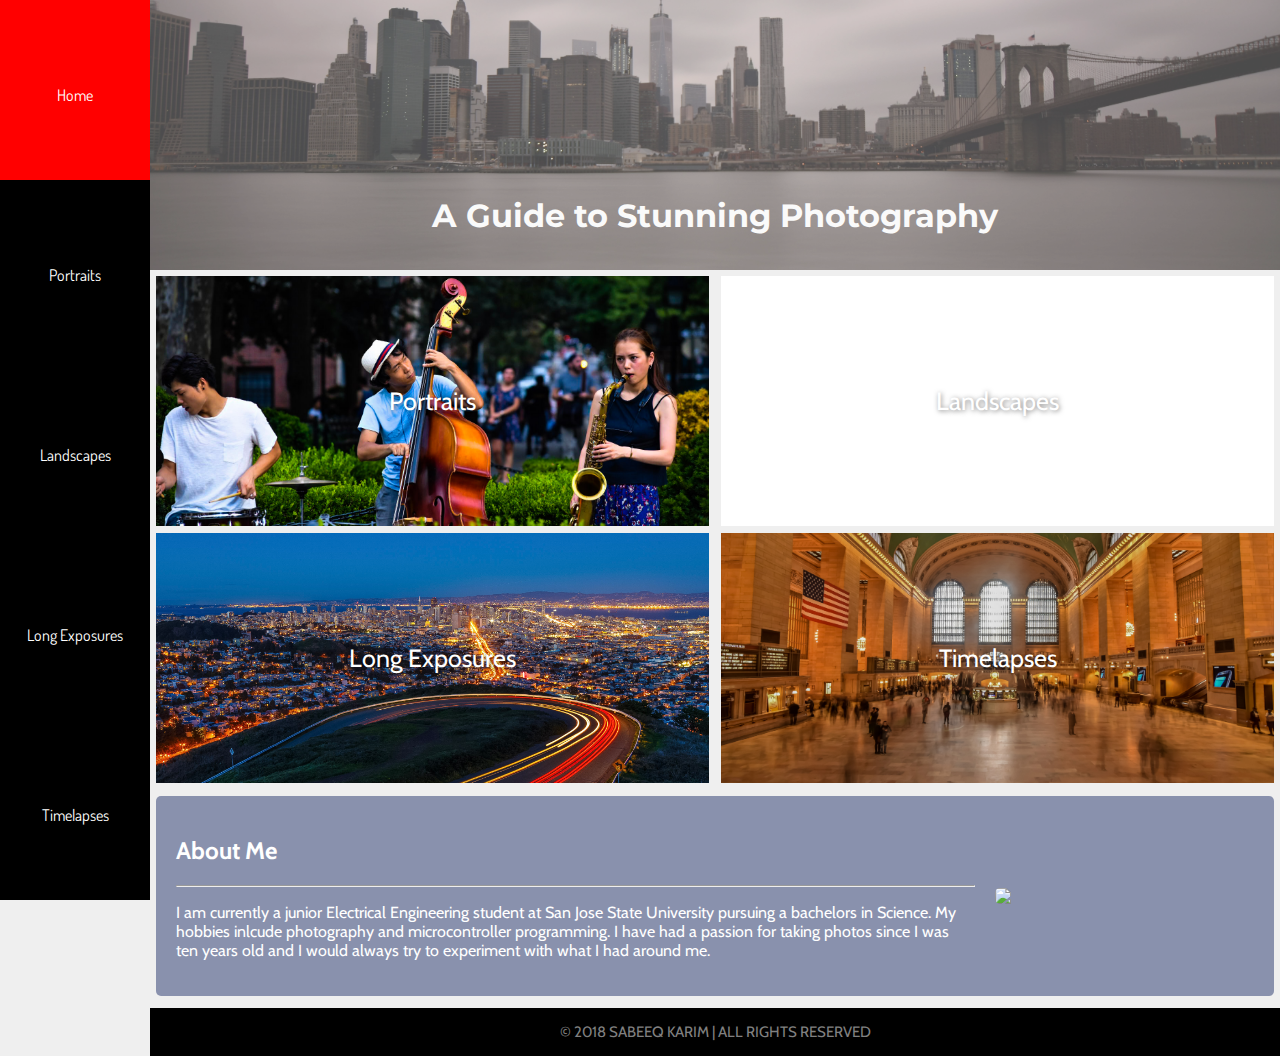
==== index.html @ 4f80b738 "Initial Website" ====
<!DOCTYPE html>
<html lang="en" dir="ltr">
  <head>
    <meta charset="utf-8">
    <title></title>
    <link href="https://fonts.googleapis.com/css?family=Cabin|Dosis|Montserrat" rel="stylesheet">
    <link rel="stylesheet" href="https://use.fontawesome.com/releases/v5.5.0/css/all.css" integrity="sha384-B4dIYHKNBt8Bc12p+WXckhzcICo0wtJAoU8YZTY5qE0Id1GSseTk6S+L3BlXeVIU" crossorigin="anonymous">
    <link rel="stylesheet" href="styles.css" type="text/css">
  </head>
  <body>
    <div id="nav">
      <ul>
        <li class="active">
          <a href="index.html">
            <i class="fas fa-home"></i>
            Home
          </a>
        </li>
        <li>
          <a href="portrait.html">
            <i class="fas fa-user"></i>
            Portraits
          </a>
        </li>
        <li>
          <a href="landscape.html">
            <i class="fas fa-mountain"></i>
            Landscapes
          </a>
        </li>
        <li>
          <a href="longexposure.html">
            <i class="far fa-clock"></i>
            Long Exposures
          </a>
        </li>
        <li>
          <a href="timelapse.html">
            <i class="fas fa-hourglass-half"></i>
            Timelapses
          </a>
        </li>
      </ul>
    </div>
    <div id="content">
      <div id="header" class="home">
        <h1>
        A Guide to Stunning Photography
        </h1>
      </div>
      <div id="links">
        <div class="link">
          <a href="portrait.html" class="portraits">
            Portraits
          </a>
        </div>
        <div class="link">
          <a href="landscape.html" class="landscape">
            Landscapes
          </a>
        </div>
        <div class="link">
          <a href="longexposure.html" class="longexposures">
            Long Exposures
          </a>
        </div>
        <div class="link">
          <a href="timelapse.html" class="timelapse">
            Timelapses
          </a>
        </div>
      </div>
      <div id="description">
        <div class="info">
          <div class="info-text">
            <h2>About Me</h2>
            <hr>
            <p>
              I am currently a junior Electrical Engineering student at San Jose
              State University pursuing a bachelors in Science. My hobbies inlcude
              photography and microcontroller programming. I have had a passion for
              taking photos since I was ten years old and I would always try to experiment with
              what I had around me.
            </p>
          </div>
          <img src="images/picofme.jpg" />
        </div>
      </div>
      <div id="footer">
        <div class="buttons">
          <a href="https://twitter.com/SabeeqK">
            <i class="fab fa-twitter"></i>
          </a>
          <a href="https://www.instagram.com/sabk11/">
            <i class="fab fa-instagram"></i>
          </a>
          <a href="https://www.facebook.com/sabeeq.karim">
            <i class="fab fa-facebook-square"></i>
          </a>
          <a href="mailto:sabeeqkarim@gmail.com?subject=Photography">
            <i class="fas fa-envelope"></i>
          </a>
          <a href="https://www.linkedin.com/in/sabeeq-karim-74435216a/">
            <i class="fab fa-linkedin"></i>
          </a>
        </div>
        <div class="text">
          &copy; 2018 SABEEQ KARIM | ALL RIGHTS RESERVED
        </div>
      </div>
    </div>
  </body>
</html>
---- styles.css ----
/* Global styles */
html,
body {
  margin: 0;
  padding: 0;
  height: 100%;
}

#nav {
  width:150px;
  background-color: #000;
  position: fixed;
  height: 100%;
  font-family: 'Dosis', sans-serif;
}

#nav ul {
  list-style: none;
  margin: 0;
  padding: 0;
}

#nav ul li {
  min-height: 70px;
  height: 20vh;
  background-color: black;
  transition: background-color 0.5s ease-in-out;
}

#nav ul li a{
  width: 100%;
  height: 100%;
  color:#fff;
  font-size: 16px;
  text-decoration: none;
  display: flex;
  flex-direction: column;
  justify-content: center;
  align-items: center;
}

#nav ul li a i{
  font-size: 28px;
  margin-bottom: 10px;
}

#nav ul li.active {
  background-color: gray;
}

#nav ul li:hover {
  background-color: red;
}

#content{
  width: auto;
  padding-left: 150px;
  background: #efefef;
  height: auto;
}

#header {
  width: 100%;
  height: 200px;
  opacity: 0.7;
  background-size: cover;
  background-repeat: no-repeat;
  background-position: center bottom;
  display: flex;
  justify-content:flex-end;
  flex-direction: column;
  padding: 35px 0;
  text-align: center;
  font-family: 'Montserrat', sans-serif;
  color: white;
}

#header.home {
  background-image: url("images/headers/header4.jpg");
}

#header.portrait {
  background-image: url("images/headers/portraitheader.jpg");
}

#header.landscape {
  background-image: url("images/headers/landscapeheader.jpg");
}

#header.longexposure {
  background-image: url("images/headers/lighttrailheader.jpg");
}

#header.timelapse {
  background-image: url("images/headers/timelapseheader.jpg");
}

#header h1{
  margin: 0;
  margin-top:0;
}
#content {
  font-family: 'Cabin', sans-serif;
}

#links-header {
  text-align: center;
  width: 100%;
}

#links {
  display: flex;
  justify-content: space-around;
  flex-direction: row;
  align-items: center;
  flex-wrap: wrap;
  margin:0;
  padding: 0;
}

#links div.link {
  flex-basis: 49%;
  height: 250px;
  overflow: hidden;
  margin-top: 5px;
  border: 1px solid #efefef;
}

#links div.link a {
  height: 100%;
  width: 100%;
  display: flex;
  flex-direction: column;
  justify-content: center;
  align-items: center;
  text-decoration: none;
  color: #fff;
  transition: all 1s ease-in-out;
  background-color: #fff;
  background-repeat: no-repeat;
  background-size: cover;
  background-position: center;
  font-size: 25px;
  text-shadow: 1px 1px 5px rgba(0,0,0,0.5);
}

#links div.link a.landscape {
  background-image: url("images/linkbackgrounds/landscape.jpg");
}

#links div.link a.longexposures {
  background-image: url("images/linkbackgrounds/lighttrail.jpg");
}

#links div.link a.timelapse {
  background-image: url("images/linkbackgrounds/timelapse.jpg");
}

#links div.link a.portraits {
  background-image: url("images/linkbackgrounds/portrait.jpg");
}


#links div.link a:hover {
  text-shadow: 1px 1px 5px rgba(0,0,0,1);
  font-size: 21px;
  transform: scale(1.2);
}

#main  {
  width: 100%;
}

#main .section {
  display: flex;
  justify-content: space-around;
  align-items: center;
  padding: 10px 5px;
}

#main .section img {
  padding-right: 10px;
  padding-left: 10px;
  width: 25%;
  background-size: auto;
  border-radius: 5px 25px 5px;
}

#main .section .section-text {
  width: 70%;
}

#description  {
  background-color: #8991AD;
  margin: 12px 6px;
  border-radius: 5px;
  color: #fff;
}

#description .info {
  display: flex;
  justify-content: space-around;
  align-items: center;

}

#description .info img {
  width: 25%;
  height: auto;
  border-radius: 5px;
}

#description .info .info-text {
  width: 70%;
  height: 100%;
  flex-grow: 2;
  padding: 20px;
}

#footer{
  display: flex;
  justify-content:flex-end;
  flex-direction: column;
  padding: 15px;
  text-align: center;
  background-color: #000;
  margin-bottom: 0px;
}

#footer .text {
  color: grey;
  font-size: 15px;
}

#footer .buttons {
  display: flex;
  flex-direction: row;
  margin: 0 auto;
  font-size: 30px;
}
#footer .buttons a {
  color: grey;
  text-decoration: none;
  margin:0 25px;
  transition: color 0.5s ease-in-out;
}

#footer .buttons a .instagram{
  color: grey;
  text-decoration: none;
  margin:0 25px;
  transition: webkit-text-fill-color 0.5s ease-in-out;
}

#footer .buttons a:hover{
  color: white;
}

#footer .buttons a:hover.twitter{
  color: #38A1F3;
}

#footer .buttons a:hover.instagram{
  background: -webkit-radial-gradient(33% 100% circle, #FED373 4%, #F15245 30%, #D92E7F 62%, #9B36B7 85%, #515ECF);
}

#footer .buttons a:hover.facebook{
  color: #3b5998;
}

#footer .buttons a:hover.linkedin{
  color: #0077B5;
}

video {
  display: flex;
  margin-left: auto;
  margin-right: auto;
  width:85%;
  border-radius:25px;
}

#introduction {
  text-align: center;
  padding: 0 1.5px;
  opacity:0.6;
  line-height:1.5;
  font-size: 20px;
  font-weight: bold;
}
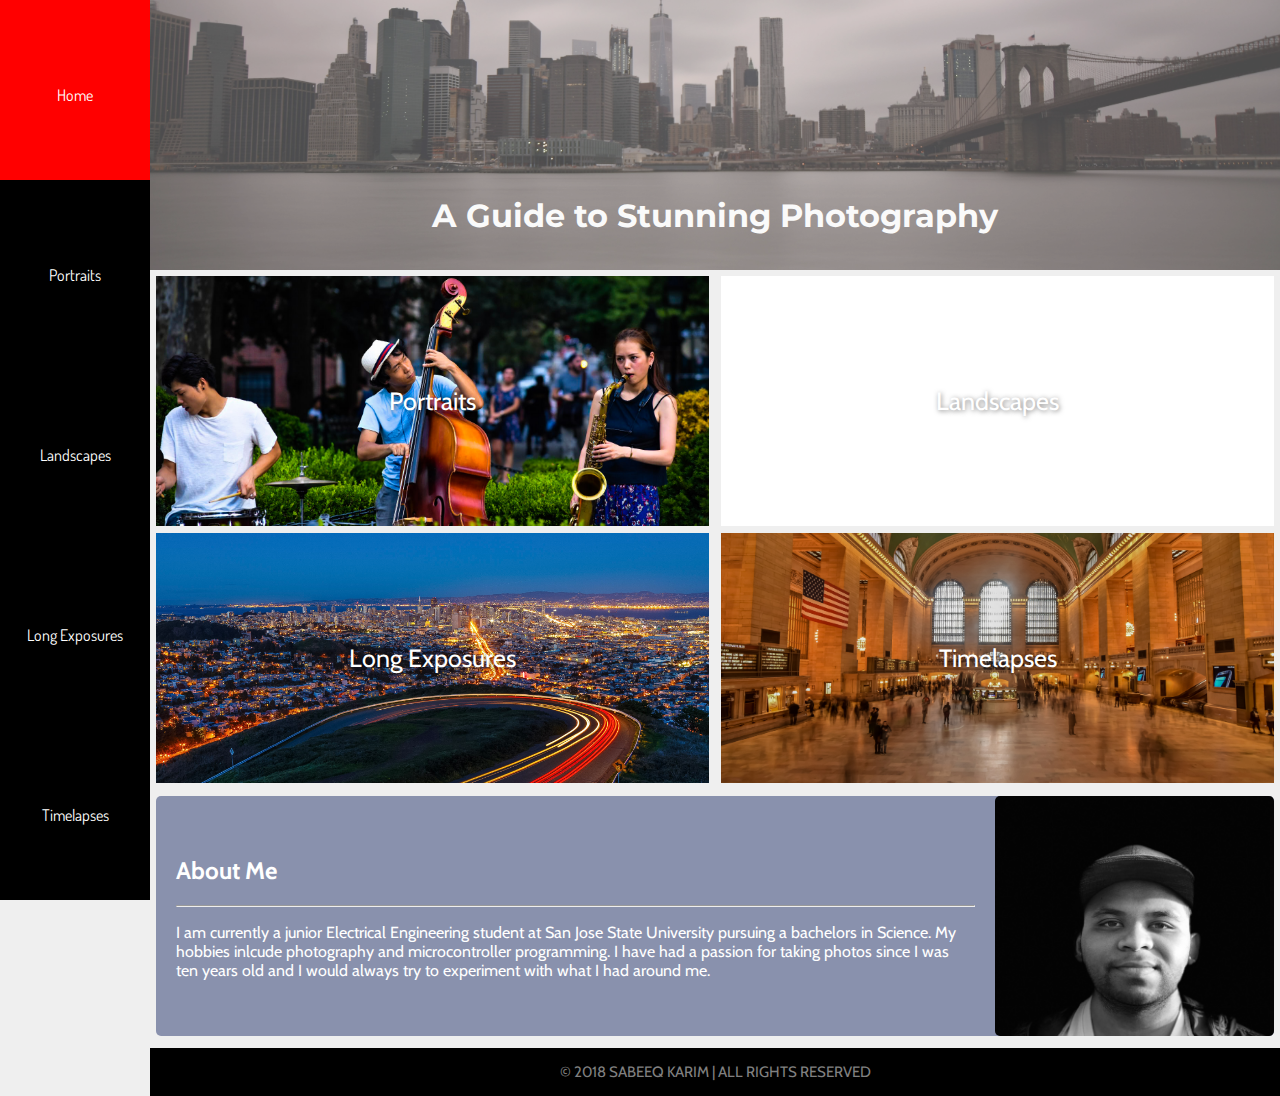
==== commit d09954a0: "update files" ====
--- a/index.html
+++ b/index.html
@@ -83,7 +83,7 @@
               what I had around me.
             </p>
           </div>
-          <img src="images/picofme.jpg" />
+          <img src="images/picofme.JPG" />
         </div>
       </div>
       <div id="footer">
--- a/styles.css
+++ b/styles.css
@@ -84,7 +84,7 @@
 }
 
 #header.landscape {
-  background-image: url("images/headers/landscapeheader.jpg");
+  background-image: url("images/headers/landscapeheader.JPG");
 }
 
 #header.longexposure {
@@ -145,7 +145,7 @@
 }
 
 #links div.link a.landscape {
-  background-image: url("images/linkbackgrounds/landscape.jpg");
+  background-image: url("images/linkbackgrounds/landscape.JPG");
 }
 
 #links div.link a.longexposures {
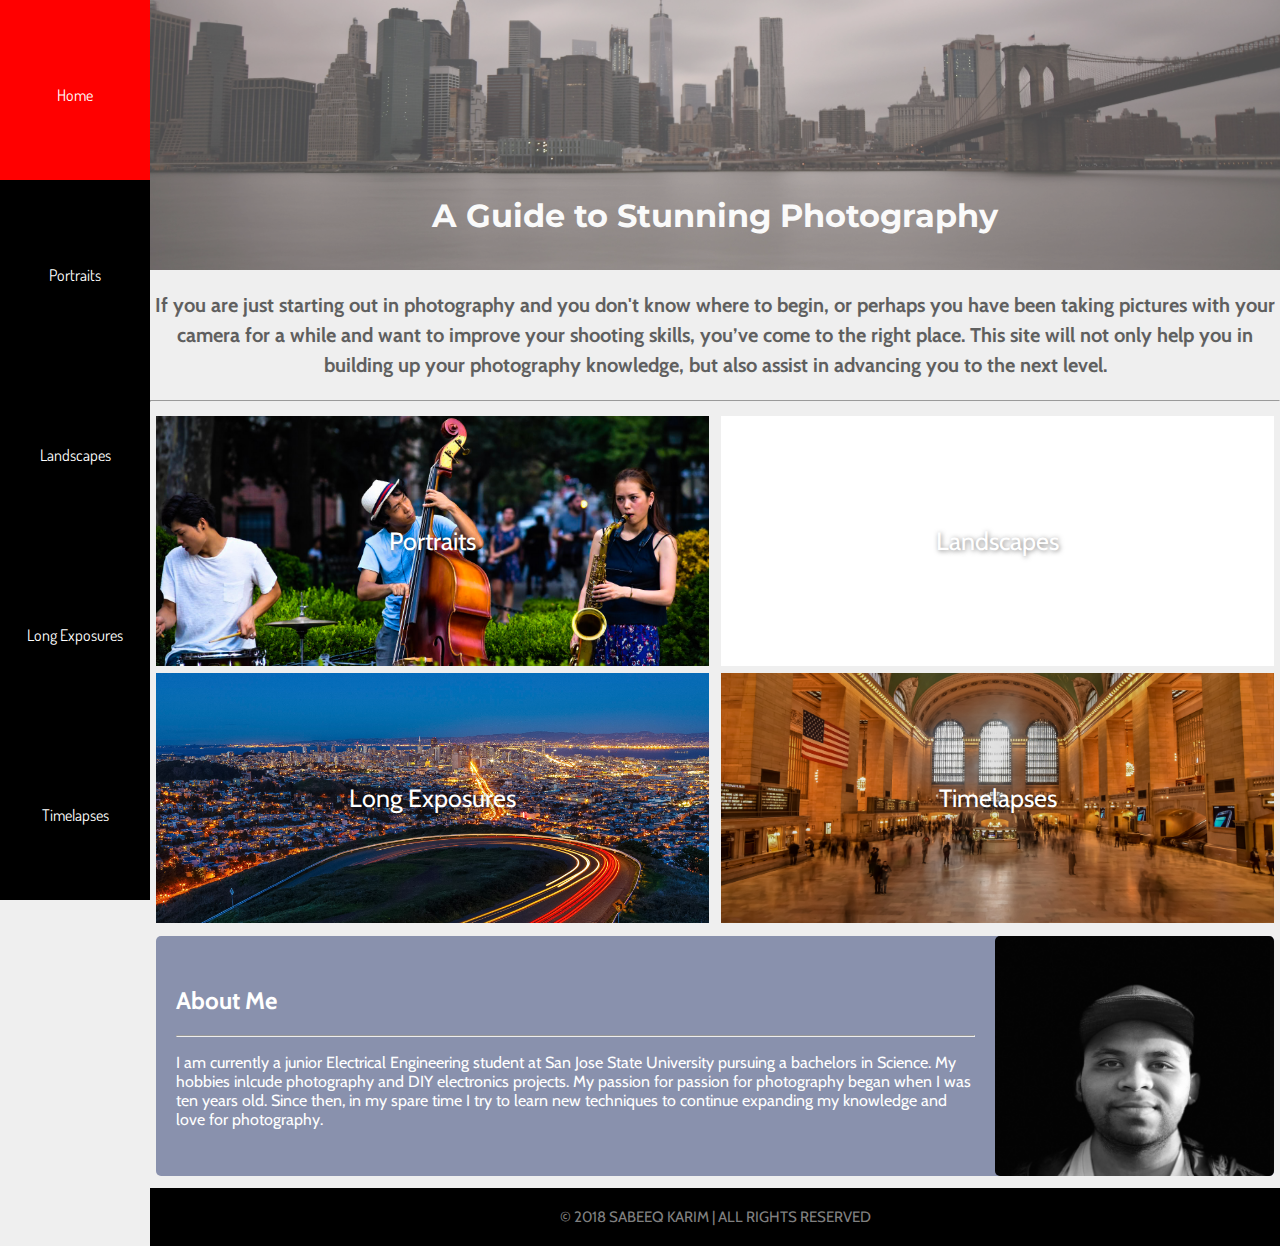
==== commit 24d9d341: "adding tab icons" ====
--- a/index.html
+++ b/index.html
@@ -2,10 +2,11 @@
 <html lang="en" dir="ltr">
   <head>
     <meta charset="utf-8">
-    <title></title>
+    <title>A Guide to Stunning Photography</title>
     <link href="https://fonts.googleapis.com/css?family=Cabin|Dosis|Montserrat" rel="stylesheet">
     <link rel="stylesheet" href="https://use.fontawesome.com/releases/v5.5.0/css/all.css" integrity="sha384-B4dIYHKNBt8Bc12p+WXckhzcICo0wtJAoU8YZTY5qE0Id1GSseTk6S+L3BlXeVIU" crossorigin="anonymous">
     <link rel="stylesheet" href="styles.css" type="text/css">
+    <link rel="shortcut icon" href="images/sitelogo.ico">
   </head>
   <body>
     <div id="nav">
@@ -48,6 +49,16 @@
         A Guide to Stunning Photography
         </h1>
       </div>
+      <div id="introduction">
+        <p>
+          If you are just starting out in photography and you don't know where to begin,
+          or perhaps you have been taking pictures with your camera for a while and want
+          to improve your shooting skills, you’ve come to the right place. This site will
+          not only help you in building up your photography knowledge, but also assist in
+          advancing you to the next level.
+        </p>
+      </div>
+      <hr>
       <div id="links">
         <div class="link">
           <a href="portrait.html" class="portraits">
@@ -78,9 +89,10 @@
             <p>
               I am currently a junior Electrical Engineering student at San Jose
               State University pursuing a bachelors in Science. My hobbies inlcude
-              photography and microcontroller programming. I have had a passion for
-              taking photos since I was ten years old and I would always try to experiment with
-              what I had around me.
+              photography and DIY electronics projects. My passion for passion
+              for photography began when I was ten years old. Since then, in my spare
+              time I try to learn new techniques to continue expanding my knowledge and
+              love for photography.
             </p>
           </div>
           <img src="images/picofme.JPG" />
@@ -88,19 +100,19 @@
       </div>
       <div id="footer">
         <div class="buttons">
-          <a href="https://twitter.com/SabeeqK">
+          <a href="https://twitter.com/SabeeqK" class="twitter">
             <i class="fab fa-twitter"></i>
           </a>
-          <a href="https://www.instagram.com/sabk11/">
+          <a href="https://www.instagram.com/sabk11/" class="instagram">
             <i class="fab fa-instagram"></i>
           </a>
-          <a href="https://www.facebook.com/sabeeq.karim">
+          <a href="https://www.facebook.com/sabeeq.karim" class="facebook">
             <i class="fab fa-facebook-square"></i>
           </a>
-          <a href="mailto:sabeeqkarim@gmail.com?subject=Photography">
+          <a href="mailto:sabeeqkarim@gmail.com?subject=Photography" class="mail">
             <i class="fas fa-envelope"></i>
           </a>
-          <a href="https://www.linkedin.com/in/sabeeq-karim-74435216a/">
+          <a href="https://www.linkedin.com/in/sabeeq-karim-74435216a/" class="linkedin">
             <i class="fab fa-linkedin"></i>
           </a>
         </div>
--- a/styles.css
+++ b/styles.css
@@ -221,7 +221,7 @@
   display: flex;
   justify-content:flex-end;
   flex-direction: column;
-  padding: 15px;
+  padding: 20px ;
   text-align: center;
   background-color: #000;
   margin-bottom: 0px;
@@ -238,6 +238,7 @@
   margin: 0 auto;
   font-size: 30px;
 }
+
 #footer .buttons a {
   color: grey;
   text-decoration: none;
@@ -245,27 +246,21 @@
   transition: color 0.5s ease-in-out;
 }
 
-#footer .buttons a .instagram{
-  color: grey;
-  text-decoration: none;
-  margin:0 25px;
-  transition: webkit-text-fill-color 0.5s ease-in-out;
-}
-
-#footer .buttons a:hover{
-  color: white;
-}
 
 #footer .buttons a:hover.twitter{
   color: #38A1F3;
 }
 
 #footer .buttons a:hover.instagram{
-  background: -webkit-radial-gradient(33% 100% circle, #FED373 4%, #F15245 30%, #D92E7F 62%, #9B36B7 85%, #515ECF);
+  color:#ffa500;
 }
 
 #footer .buttons a:hover.facebook{
   color: #3b5998;
+}
+
+#footer .buttons a:hover.mail{
+  color: #fff;
 }
 
 #footer .buttons a:hover.linkedin{
